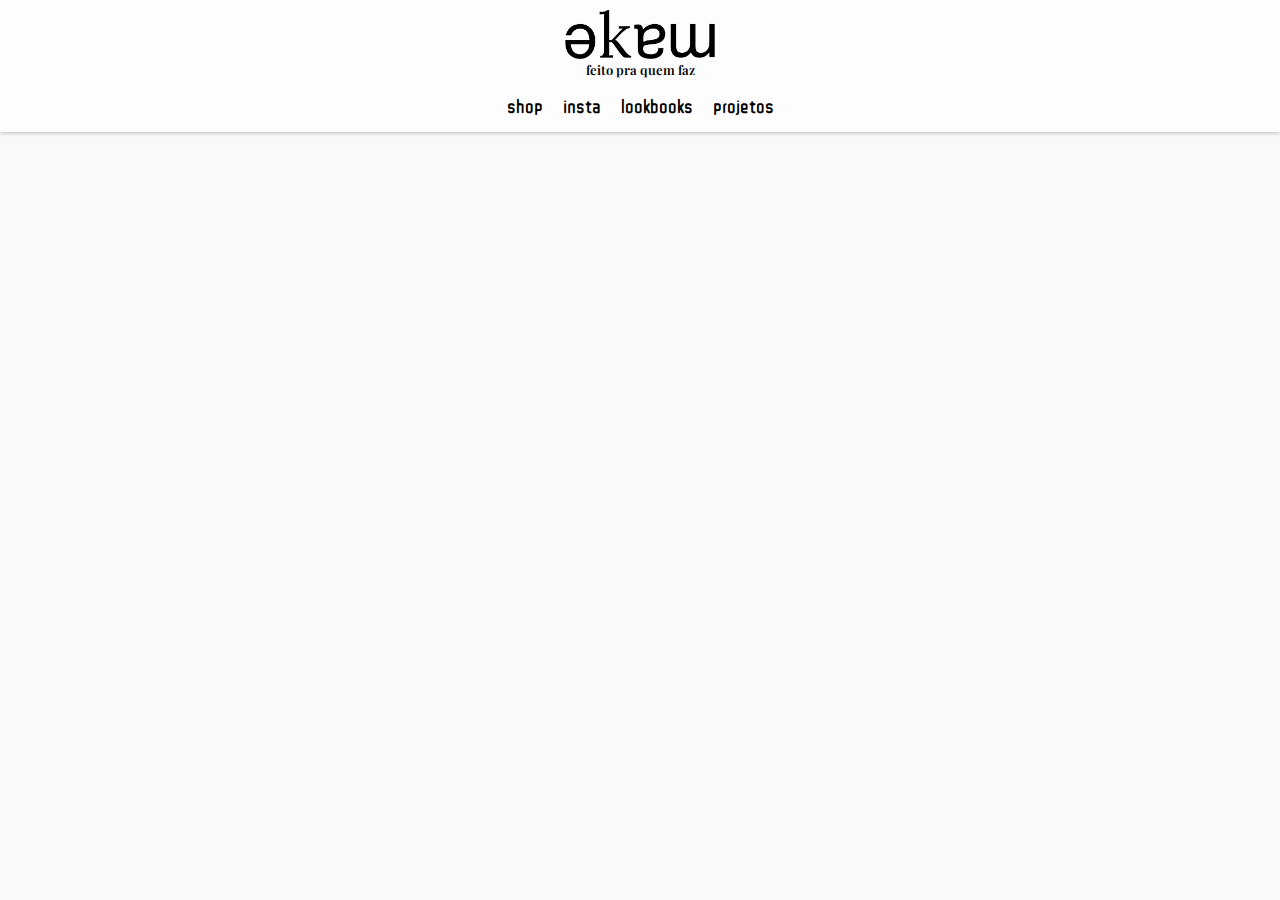
==== about.html @ 8dfeeeff "organizing style of news" ====
<!DOCTYPE html>
<html lang="pt-br">

<head>
    <meta charset="UTF-8">
    <meta name="viewport" content="width=device-width, initial-scale=1.0">
    <meta http-equiv="X-UA-Compatible" content="ie=edge">
    <title>MakeCollection</title>
    <link rel="shortcut icon" href="img/favicon.ico" type="image/x-icon">
    <link rel="stylesheet" href="css/style.css">
    <!-- <link href="https://fonts.googleapis.com/css?family=Open+Sans" rel="stylesheet"> -->
    <link href="https://fonts.googleapis.com/css?family=ZCOOL+QingKe+HuangYou" rel="stylesheet">
    <link href="https://fonts.googleapis.com/css?family=Playfair+Display" rel="stylesheet">
</head>

<body>
    <header>
        <a href="index.html"><img class="logo" src="img/logo.png" alt=""></a>
        <p class="slogan">feito pra quem faz</p>
        <nav>
            <a href="shop.html">shop</a>
            <a href="https://www.instagram.com/makecollection_/?hl=pt-br" target="_blank">insta</a>
            <a href="lookbooks.html">lookbooks</a>
            <a href="projects.html">projetos</a>
        </nav>
    </header>

    <main id="content"></main>

    <script src="js/jquery.js"></script>
    <script src="js/footer.js"></script>
</body>

</html>
---- css/style.css ----
* {
    margin: 0;
    padding: 0;
}

*:focus {
    outline: none;
}

body {
    /* font-family: 'Open Sans', sans-serif; */
    font-family: 'ZCOOL QingKe HuangYou', cursive;
    background-color: #f9f9f9;
}

/* HEADER */
header {
    display: flex;
    justify-content: center;
    align-items: center;
    flex-direction: column;
    padding: 10px 0px;
    box-shadow: #bdbcbc 0px 1px 4px 0px;
    background-color: #fdfdfd;
}

header .logo {
    width: 145px;
    height: auto;
}

header .slogan {
    font-family: 'Playfair Display', serif;
    padding-bottom: 10px;
    font-size: 13px;
    font-weight: 600;
}

nav {
    display: flex;
    justify-items: center;
    align-items: center;
}

nav a {
    text-decoration: none;
    color: #000;
    padding: 7px 10px;
    font-size: 18px;
}

nav a:hover {
    color: #8b8b8b;
}

.active {
    color: #8b8b8b;
}

.page-bar {
    width: 100%;
    /* background-color: #000; */
    background-color: #282828;
    display: flex;
    justify-content: center;
    align-items: center;
    padding: 12px 0px;
    box-shadow: #bdbcbc 0px 1px 4px 0px;
}

.page-bar p {
    color: #e6e6e6;
    font-size: 22px;
}

.container-carrossel {
    display: flex;
    justify-content: center;
    align-items: center;
    /* flex-direction: column; */
}

.arrow-left, .arrow-right{
    width: 50px;
    height: 50px;
    color: #282828;
    background-color: #5c5c5c;
}

.carrossel {
    /* display: flex;
    justify-content: center;
    align-items: center; */
    width: 85vw;
}

/* .carrossel .slide-container {
    display: flex;
    justify-content: center;
    align-items: center;
    width: 100%;
}
*/

.carrossel img {
    height: 250px;
    width: auto;
} 

.container-sociais {
    display: flex;
    justify-content: space-around;
    align-items: center;
    /* padding: 10px 5px 20px; */
    padding: 20px 5px 15px;
}

.container-sociais a {
    text-decoration: none;
}

.container-sociais a img {
    height: 45px;
    width: auto;
    padding: 0px 15px;
}

/* FOOTER */
footer {
    /* background: #000; */
    /* background-color: #282828; */
    background-color: #e0dede;
    display: flex;
    justify-content: center;
    align-items: center;
    flex-direction: column;
    /* height: 50px; */
    color: #2f2f2f;
    margin-top: 15px;
    box-shadow: #636363 0px 0px 7px;
}

footer .footer-links {
    display: flex;
    flex-direction: column;
    width: 90%;
    max-width: 500px;
    justify-content: flex-start;
    margin: 3px 5px 3px 25px;
    color: #5c5c5c;
}

footer .footer-links a, .footer-links h3 {
    padding: 3px 0px;
    font-size: 18px;
    color: #5c5c5c;
    background-color: transparent;
    text-decoration: none;
}

@media(min-width:768px) {

    header .logo {
        width: 150px;
    }

    nav a {
        font-size: 20px;
    }
}
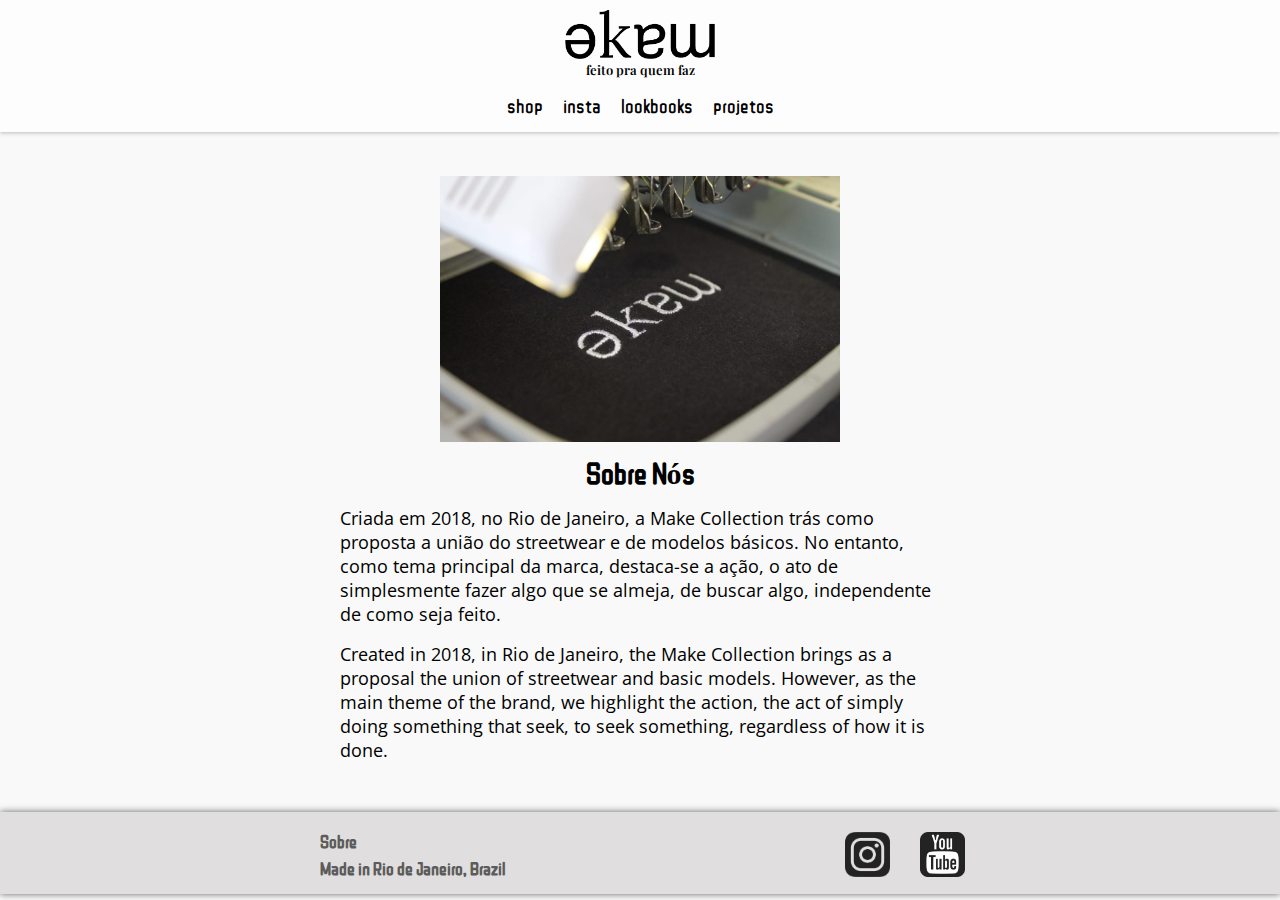
==== commit 424f6567: "footer apply in all pages & About page" ====
--- a/about.html
+++ b/about.html
@@ -8,9 +8,11 @@
     <title>MakeCollection</title>
     <link rel="shortcut icon" href="img/favicon.ico" type="image/x-icon">
     <link rel="stylesheet" href="css/style.css">
+    <link rel="stylesheet" href="css/about.css">
     <!-- <link href="https://fonts.googleapis.com/css?family=Open+Sans" rel="stylesheet"> -->
     <link href="https://fonts.googleapis.com/css?family=ZCOOL+QingKe+HuangYou" rel="stylesheet">
     <link href="https://fonts.googleapis.com/css?family=Playfair+Display" rel="stylesheet">
+    <link href="https://fonts.googleapis.com/css?family=Open+Sans" rel="stylesheet">
 </head>
 
 <body>
@@ -25,7 +27,27 @@
         </nav>
     </header>
 
-    <main id="content"></main>
+    <main id="content">
+        <section class="container-about">
+            <img class="imagem-about" src="img/make-about.jpg" alt="">
+            <h1>Sobre Nós</h1>
+            <p>Criada em 2018, no Rio de Janeiro, a Make Collection trás como proposta a união do streetwear e de modelos básicos. No entanto, como tema principal da marca, destaca-se a ação, o ato de simplesmente fazer algo que se almeja, de buscar algo, independente de como seja feito.</p>
+            <br>
+            <p>Created in 2018, in Rio de Janeiro, the Make Collection brings as a proposal the union of streetwear and basic models. However, as the main theme of the brand, we highlight the action, the act of simply doing something that seek, to seek something, regardless of how it is done.</p>
+        </section>
+    </main>
+
+    <footer>
+        <div class="footer-links">
+            <a href="about.html"><h3>Sobre</h3></a>
+            <h3>Made in Rio de Janeiro, Brazil</h3>
+        </div>
+
+        <div class="container-sociais">
+            <a href="https://www.instagram.com/makecollection_/?hl=pt-br" target="_blank"><img src="img/ig-icon.png" alt="instagram"></a>
+            <a href="https://m.youtube.com/channel/UCA8bBdfNE-L9Ho5rjXLCM5A" target="_blank"><img src="img/yt-icon.png" alt="youtube"></a>
+        </div>
+    </footer>
 
     <script src="js/jquery.js"></script>
     <script src="js/footer.js"></script>
--- a/css/style.css
+++ b/css/style.css
@@ -73,6 +73,13 @@
     font-size: 22px;
 }
 
+#content {
+    display: flex;
+    justify-content: center;
+    align-items: center;
+    flex-direction: column;
+}
+
 .container-carrossel {
     display: flex;
     justify-content: center;
@@ -115,26 +122,14 @@
     padding: 20px 5px 15px;
 }
 
-.container-sociais a {
-    text-decoration: none;
-}
-
-.container-sociais a img {
-    height: 45px;
-    width: auto;
-    padding: 0px 15px;
-}
 
 /* FOOTER */
 footer {
-    /* background: #000; */
-    /* background-color: #282828; */
     background-color: #e0dede;
     display: flex;
     justify-content: center;
     align-items: center;
     flex-direction: column;
-    /* height: 50px; */
     color: #2f2f2f;
     margin-top: 15px;
     box-shadow: #636363 0px 0px 7px;
@@ -158,6 +153,16 @@
     text-decoration: none;
 }
 
+.container-sociais a {
+    text-decoration: none;
+}
+
+.container-sociais a img {
+    height: 45px;
+    width: auto;
+    padding: 0px 15px;
+}
+
 @media(min-width:768px) {
 
     header .logo {
@@ -167,4 +172,10 @@
     nav a {
         font-size: 20px;
     }
+}
+
+@media(min-width:400px) {
+    footer {
+        flex-direction: row;
+    }
 }--- a/css/about.css
+++ b/css/about.css
@@ -0,0 +1,34 @@
+.container-about {
+    display: flex;
+    flex-direction: column;
+    justify-content: center;
+    align-items: center;
+    padding: 25px 0px 15px;
+    margin: 0px 40px 0px;
+    max-width: 600px;
+}
+
+.container-about .imagem-about{
+    width: 75%;
+    max-width: 400px;
+    height: auto;
+}
+
+.container-about h1 {
+    padding: 15px 0px;
+    font-size: 26px;
+}
+
+.container-about p {
+    font-family: 'Open Sans', sans-serif;
+}
+
+@media(min-width:768px) {
+    .container-about h1 {
+        font-size: 30px;
+    }
+
+    .container-about p {
+        font-size: 18px;
+    }
+}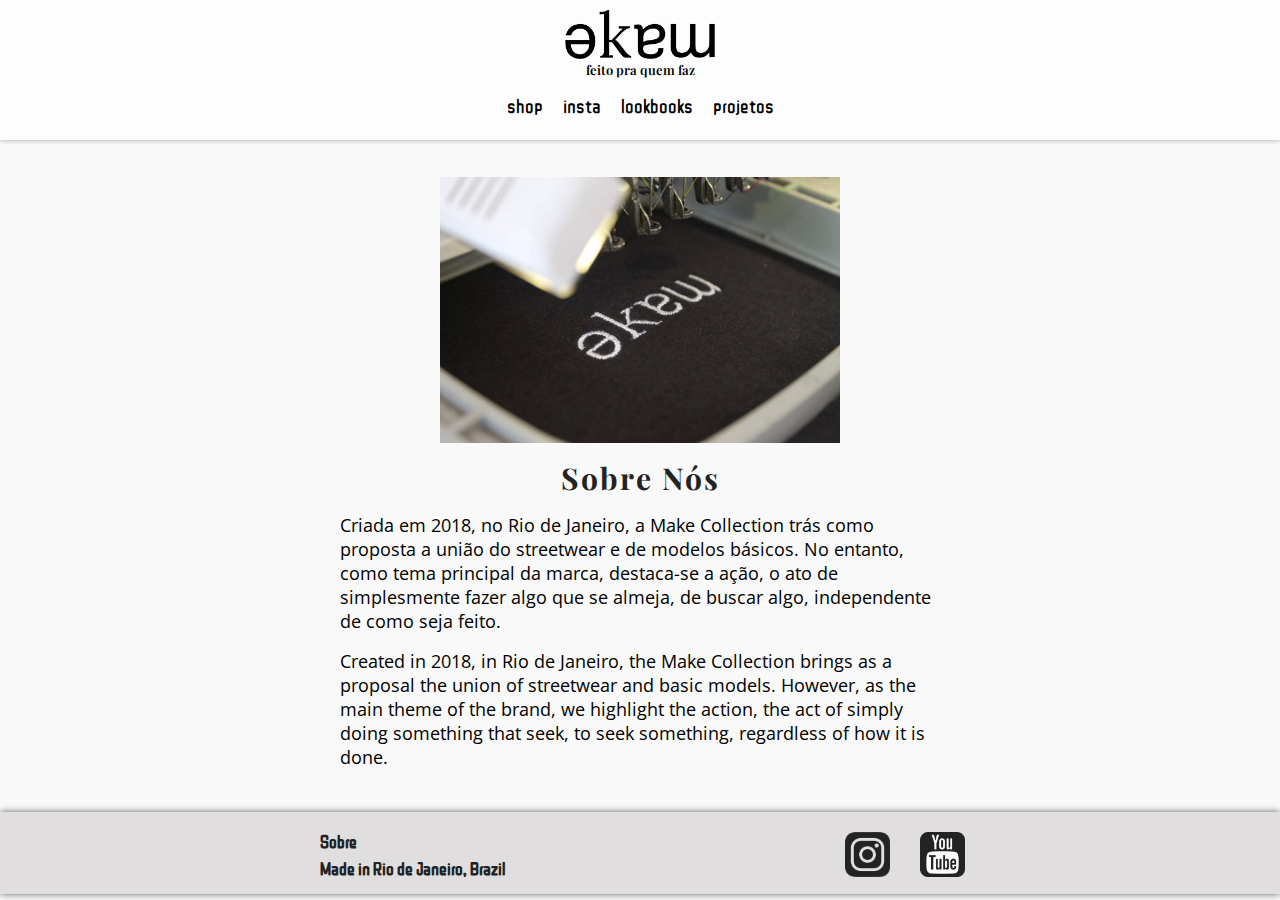
==== commit 926f1912: "theme browser mobile" ====
--- a/about.html
+++ b/about.html
@@ -7,6 +7,11 @@
     <meta http-equiv="X-UA-Compatible" content="ie=edge">
     <title>MakeCollection</title>
     <link rel="shortcut icon" href="img/favicon.ico" type="image/x-icon">
+    <!-- MOBILE THEME BROWSER -->
+    <meta name="theme-color" content="#282828">
+    <meta name="apple-mobile-web-app-status-bar-style" content="#282828">
+    <meta name="msapplication-navbutton-color" content="#282828">
+    <!-- CSS LINKS -->
     <link rel="stylesheet" href="css/style.css">
     <link rel="stylesheet" href="css/about.css">
     <!-- <link href="https://fonts.googleapis.com/css?family=Open+Sans" rel="stylesheet"> -->
--- a/css/style.css
+++ b/css/style.css
@@ -24,6 +24,10 @@
     background-color: #fdfdfd;
 }
 
+.header-with-page-bar{
+    padding: 10px 0px 0px;
+}
+
 header .logo {
     width: 145px;
     height: auto;
@@ -40,6 +44,7 @@
     display: flex;
     justify-items: center;
     align-items: center;
+    padding-bottom: 8px;
 }
 
 nav a {
@@ -80,40 +85,6 @@
     flex-direction: column;
 }
 
-.container-carrossel {
-    display: flex;
-    justify-content: center;
-    align-items: center;
-    /* flex-direction: column; */
-}
-
-.arrow-left, .arrow-right{
-    width: 50px;
-    height: 50px;
-    color: #282828;
-    background-color: #5c5c5c;
-}
-
-.carrossel {
-    /* display: flex;
-    justify-content: center;
-    align-items: center; */
-    width: 85vw;
-}
-
-/* .carrossel .slide-container {
-    display: flex;
-    justify-content: center;
-    align-items: center;
-    width: 100%;
-}
-*/
-
-.carrossel img {
-    height: 250px;
-    width: auto;
-} 
-
 .container-sociais {
     display: flex;
     justify-content: space-around;
@@ -130,7 +101,7 @@
     justify-content: center;
     align-items: center;
     flex-direction: column;
-    color: #2f2f2f;
+    /* color: #2f2f2f; */
     margin-top: 15px;
     box-shadow: #636363 0px 0px 7px;
 }
@@ -142,18 +113,14 @@
     max-width: 500px;
     justify-content: flex-start;
     margin: 3px 5px 3px 25px;
-    color: #5c5c5c;
+    /* color: #5c5c5c; */
 }
 
 footer .footer-links a, .footer-links h3 {
     padding: 3px 0px;
     font-size: 18px;
-    color: #5c5c5c;
+    color: #232323;
     background-color: transparent;
-    text-decoration: none;
-}
-
-.container-sociais a {
     text-decoration: none;
 }
 
@@ -161,6 +128,15 @@
     height: 45px;
     width: auto;
     padding: 0px 15px;
+}
+
+/* CARROSSEL */
+.container-carrossel {
+    display: flex;
+    justify-content: center;
+    align-items: center;
+    /* width: 100%; */
+    /* flex-direction: column; */
 }
 
 @media(min-width:768px) {
--- a/css/about.css
+++ b/css/about.css
@@ -17,6 +17,9 @@
 .container-about h1 {
     padding: 15px 0px;
     font-size: 26px;
+    font-family: 'Playfair Display', serif;
+    color: #232323;
+    letter-spacing: 2px;
 }
 
 .container-about p {
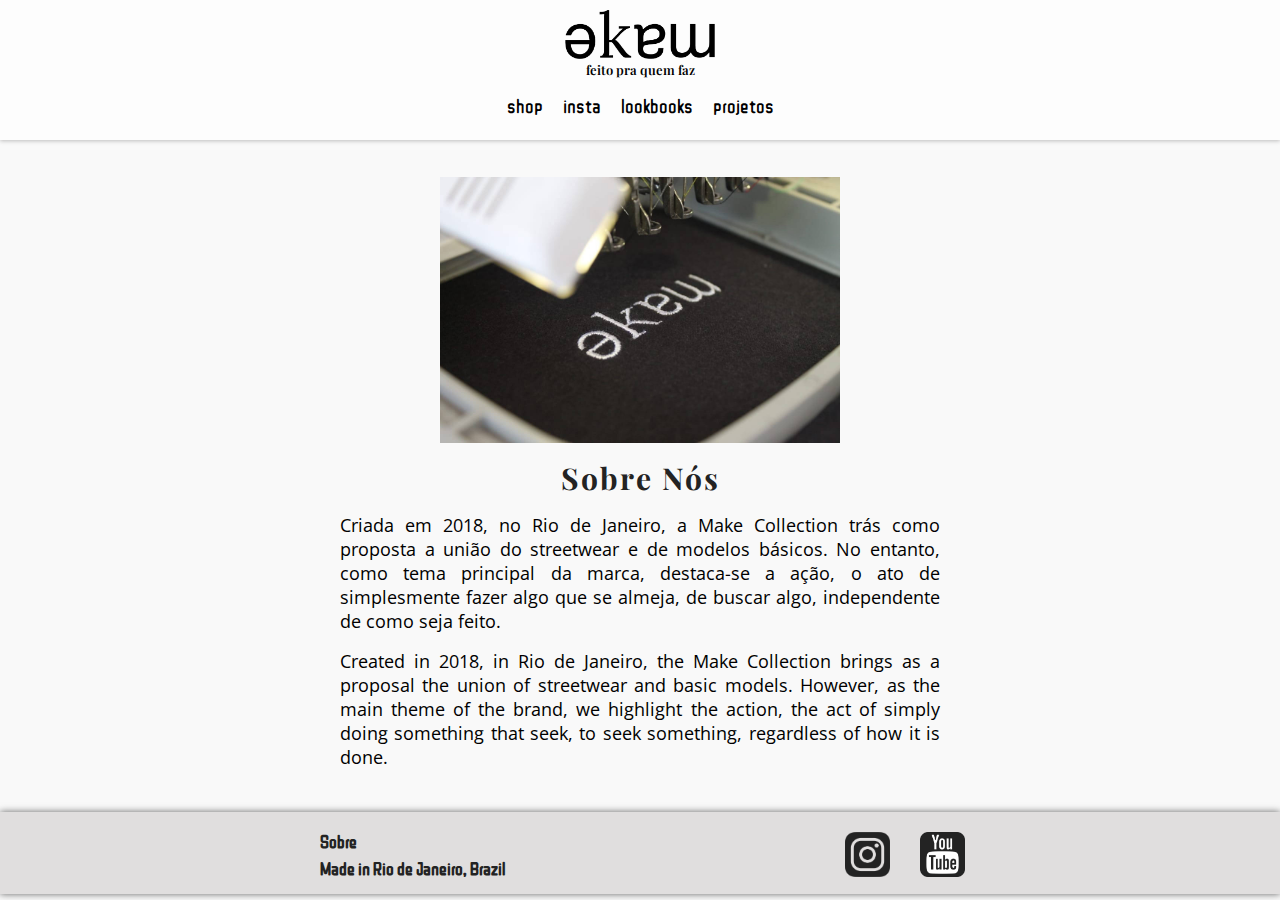
==== commit e8c8dd1a: "Countdown to 7/2/2019" ====
--- a/about.html
+++ b/about.html
@@ -12,6 +12,8 @@
     <meta name="apple-mobile-web-app-status-bar-style" content="#282828">
     <meta name="msapplication-navbutton-color" content="#282828">
     <!-- CSS LINKS -->
+    <link rel="stylesheet" href="css/countdown.css">
+    <link rel="stylesheet" href="css/loader.css">
     <link rel="stylesheet" href="css/style.css">
     <link rel="stylesheet" href="css/about.css">
     <!-- <link href="https://fonts.googleapis.com/css?family=Open+Sans" rel="stylesheet"> -->
@@ -21,6 +23,21 @@
 </head>
 
 <body>
+    <div id="counter-container">
+        <img src="img/loader.png" alt="">
+        <p id="countdown"></p>
+    </div>
+
+    <div class="pega-malandro">
+        <h3>Ao continuar voce corre o risco de ter o acesso ao site bloqueado.</h3>
+    </div>
+
+    <div id="loader">
+        <img src="img/loader.png" alt="">
+        <h1>...</h1>
+        <p>carregando</p>
+    </div>
+
     <header>
         <a href="index.html"><img class="logo" src="img/logo.png" alt=""></a>
         <p class="slogan">feito pra quem faz</p>
@@ -56,6 +73,9 @@
 
     <script src="js/jquery.js"></script>
     <script src="js/footer.js"></script>
+    <script src="js/countdown.js"></script>
+    <script src="js/loader.js"></script>
+
 </body>
 
 </html>--- a/css/countdown.css
+++ b/css/countdown.css
@@ -0,0 +1,37 @@
+#counter-container,
+.pega-malandro {
+    display: flex;
+    justify-content: center;
+    align-items: center;
+    flex-direction: column;
+    text-align: center;
+    position: absolute;
+    overflow: hidden;
+    height: 100vh;
+    width: 100vw;
+    background-color: #000;
+    z-index: 900;
+}
+
+body {
+    overflow: hidden;
+}
+
+#counter-container #countdown {
+    padding-top: 20px;
+    color: #ffffff;
+    font-size: 24px;
+    /* font-family: 'Playfair Display', serif; */
+    font-family: 'Open Sans', sans-serif;
+}
+
+#counter-container img {
+    width: 90px;
+    height: auto;
+}
+
+.pega-malandro {
+    z-index: 600;
+    color: #fff;
+    letter-spacing: 2px;
+}--- a/css/loader.css
+++ b/css/loader.css
@@ -0,0 +1,37 @@
+#loader {
+    position: fixed;
+    height: 100vh;
+    width: 100vw;
+    background-color: #141414;
+    display: flex;
+    justify-content: center;
+    align-items: center;
+    flex-direction: column;
+    transition: 1.2s;
+    z-index: 100;
+    overflow: hidden;
+}
+
+#loader h1 {
+    color: #fff;
+    font-size: 20px;
+    font-family: 'Playfair Display', serif;
+    letter-spacing: 3px;
+    padding: 5px 0px;
+}
+
+#loader p {
+    color: #fff;
+    font-family: 'Playfair Display', serif;
+    letter-spacing: 3px;
+    font-size: 18px;
+}
+
+#loader img {
+    width: 90px;
+    height: auto;
+}
+
+.hide-loader {
+    opacity: 0;
+}--- a/css/about.css
+++ b/css/about.css
@@ -24,6 +24,7 @@
 
 .container-about p {
     font-family: 'Open Sans', sans-serif;
+    text-align: justify;
 }
 
 @media(min-width:768px) {
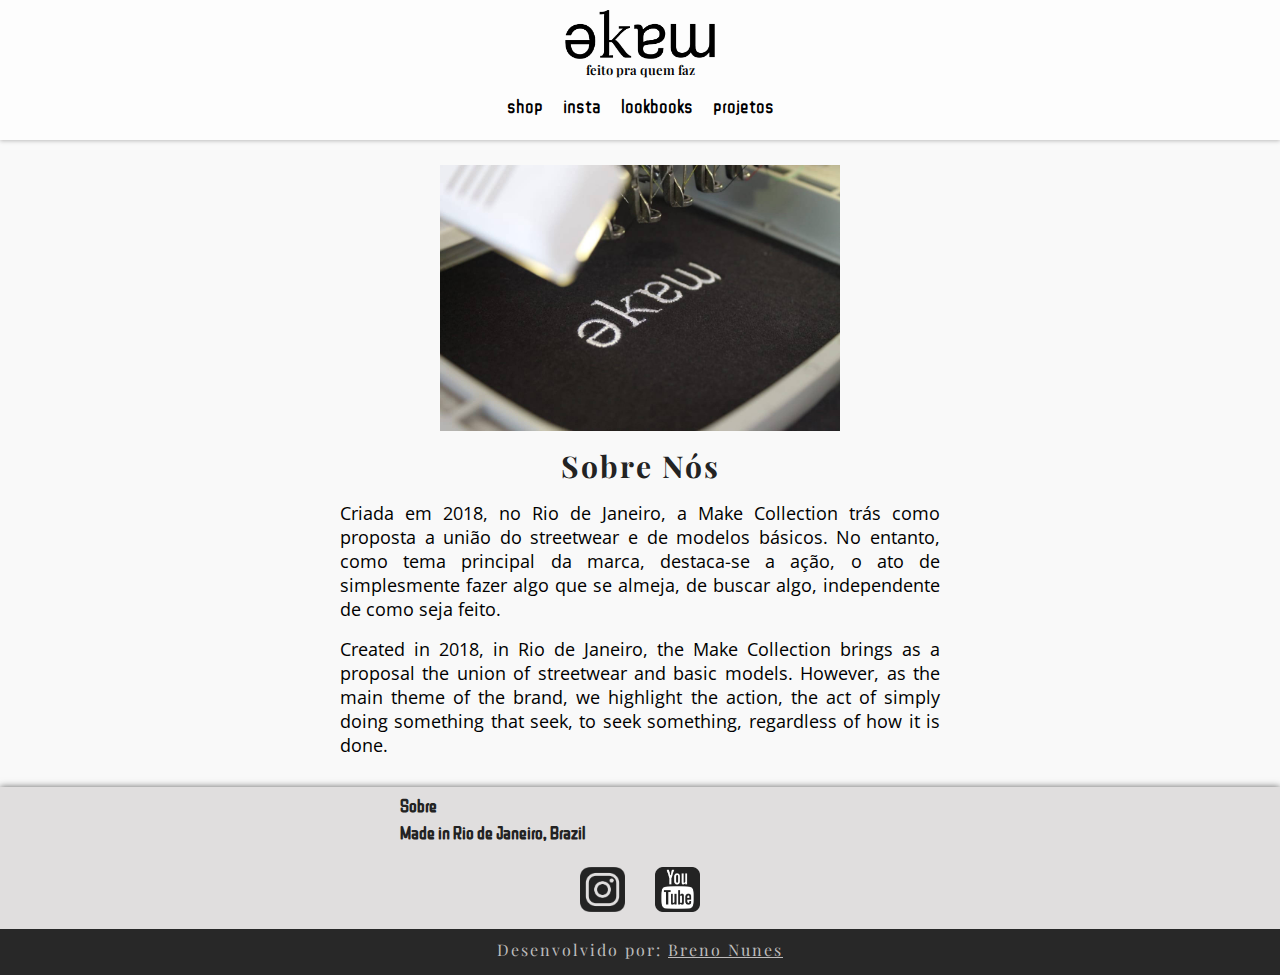
==== commit 486f2f27: "credits section" ====
--- a/about.html
+++ b/about.html
@@ -39,7 +39,7 @@
     </div>
 
     <header>
-        <a href="index.html"><img class="logo" src="img/logo.png" alt=""></a>
+        <a href="index.html"><img class="logo" src="img/logo.png" alt="MakeCollection"></a>
         <p class="slogan">feito pra quem faz</p>
         <nav>
             <a href="shop.html">shop</a>
@@ -51,7 +51,7 @@
 
     <main id="content">
         <section class="container-about">
-            <img class="imagem-about" src="img/make-about.jpg" alt="">
+            <img class="imagem-about" src="img/make-about.jpg" alt="Sobre MakeCollection">
             <h1>Sobre Nós</h1>
             <p>Criada em 2018, no Rio de Janeiro, a Make Collection trás como proposta a união do streetwear e de modelos básicos. No entanto, como tema principal da marca, destaca-se a ação, o ato de simplesmente fazer algo que se almeja, de buscar algo, independente de como seja feito.</p>
             <br>
@@ -67,8 +67,13 @@
 
         <div class="container-sociais">
             <a href="https://www.instagram.com/makecollection_/?hl=pt-br" target="_blank"><img src="img/ig-icon.png" alt="instagram"></a>
-            <a href="https://m.youtube.com/channel/UCA8bBdfNE-L9Ho5rjXLCM5A" target="_blank"><img src="img/yt-icon.png" alt="youtube"></a>
+            <a href="https://www.youtube.com/makeprojects123" target="_blank"><img src="img/yt-icon.png" alt="youtube"></a>
         </div>
+
+        <div class="credits-container">
+            <p>Desenvolvido por: <a href="https://github.com/Brenont">Breno Nunes</a></p>
+        </div>
+
     </footer>
 
     <script src="js/jquery.js"></script>
--- a/css/style.css
+++ b/css/style.css
@@ -64,7 +64,6 @@
 
 .page-bar {
     width: 100%;
-    /* background-color: #000; */
     background-color: #282828;
     display: flex;
     justify-content: center;
@@ -89,7 +88,6 @@
     display: flex;
     justify-content: space-around;
     align-items: center;
-    /* padding: 10px 5px 20px; */
     padding: 20px 5px 15px;
 }
 
@@ -106,6 +104,13 @@
     box-shadow: #636363 0px 0px 7px;
 }
 
+.content-footer{
+    display: flex;
+    justify-content: center;
+    align-items: center;
+    flex-direction: column;
+}
+
 footer .footer-links {
     display: flex;
     flex-direction: column;
@@ -113,7 +118,6 @@
     max-width: 500px;
     justify-content: flex-start;
     margin: 3px 5px 3px 25px;
-    /* color: #5c5c5c; */
 }
 
 footer .footer-links a, .footer-links h3 {
@@ -135,8 +139,28 @@
     display: flex;
     justify-content: center;
     align-items: center;
-    /* width: 100%; */
-    /* flex-direction: column; */
+}
+
+.credits-container {
+    display: flex;
+    justify-content: center;
+    align-items: center;
+    width: 100%;
+    background-color: #282828;
+    color: #bdbcbc;
+    padding: 10px 0px 15px;
+}
+
+.credits-container p {
+    font-size: 16px;
+    font-family: 'Playfair Display', serif;
+    text-align: center;
+}
+
+.credits-container a {
+    color: #bdbcbc;
+    cursor: pointer;
+    padding-bottom: 2px;
 }
 
 @media(min-width:768px) {
@@ -151,7 +175,15 @@
 }
 
 @media(min-width:400px) {
-    footer {
+    /* footer {
+        flex-direction: column;
+    } */
+
+    .content-footer{
         flex-direction: row;
     }
+
+    .credits-container p {
+        letter-spacing: 2px;
+    }
 }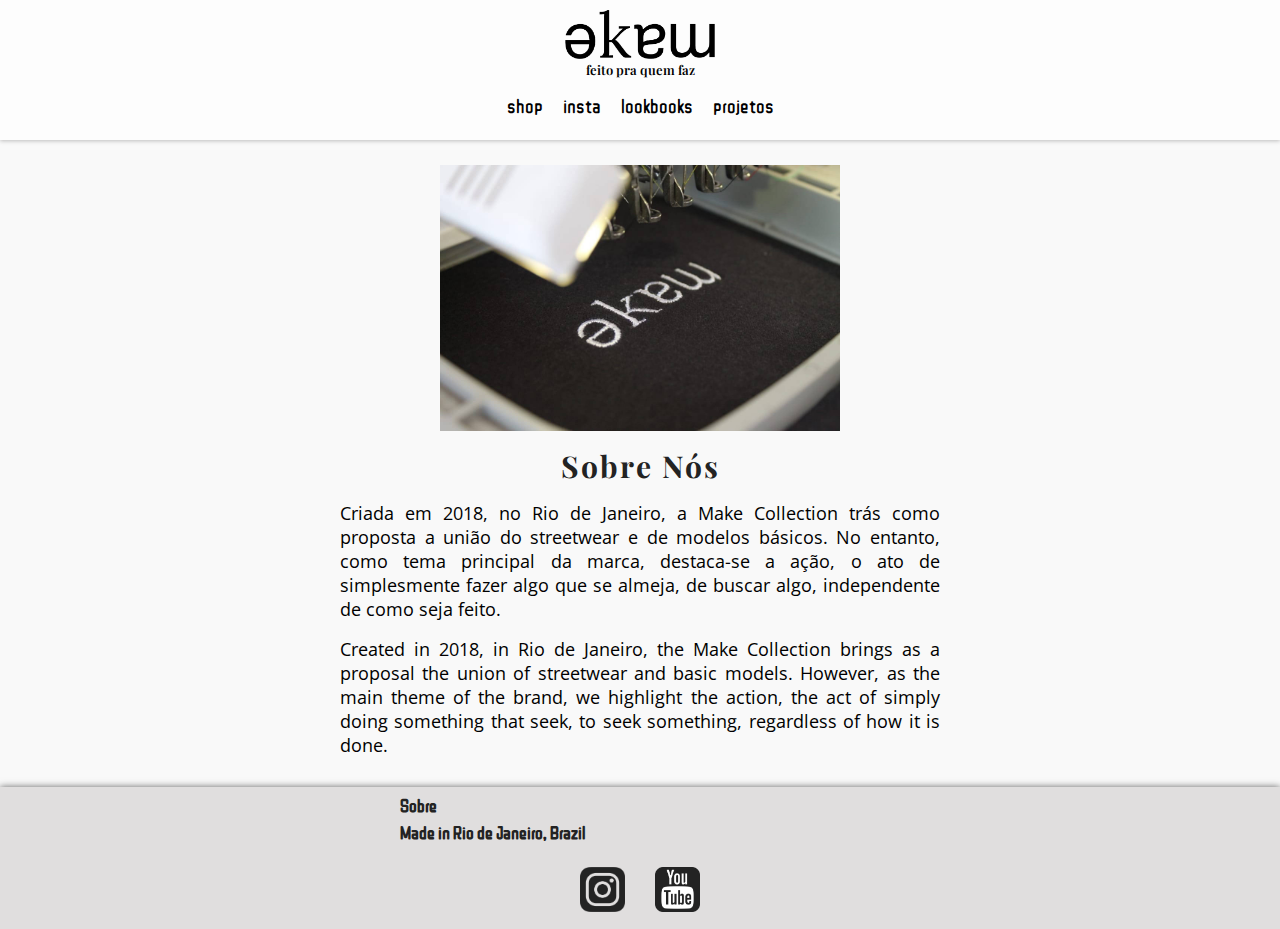
==== commit a75a3403: "credits off && fixing modal link" ====
--- a/about.html
+++ b/about.html
@@ -12,7 +12,7 @@
     <meta name="apple-mobile-web-app-status-bar-style" content="#282828">
     <meta name="msapplication-navbutton-color" content="#282828">
     <!-- CSS LINKS -->
-    <link rel="stylesheet" href="css/countdown.css">
+    <!-- <link rel="stylesheet" href="css/countdown.css"> -->
     <link rel="stylesheet" href="css/loader.css">
     <link rel="stylesheet" href="css/style.css">
     <link rel="stylesheet" href="css/about.css">
@@ -23,14 +23,14 @@
 </head>
 
 <body>
-    <div id="counter-container">
+    <!-- <div id="counter-container">
         <img src="img/loader.png" alt="">
         <p id="countdown"></p>
-    </div>
+    </div> -->
 
-    <div class="pega-malandro">
+     <!-- <div class="pega-malandro">
         <h3>Ao continuar voce corre o risco de ter o acesso ao site bloqueado.</h3>
-    </div>
+    </div> -->
 
     <div id="loader">
         <img src="img/loader.png" alt="">
@@ -70,15 +70,15 @@
             <a href="https://www.youtube.com/makeprojects123" target="_blank"><img src="img/yt-icon.png" alt="youtube"></a>
         </div>
 
-        <div class="credits-container">
+        <!-- <div class="credits-container">
             <p>Desenvolvido por: <a href="https://github.com/Brenont">Breno Nunes</a></p>
-        </div>
+        </div> -->
 
     </footer>
 
     <script src="js/jquery.js"></script>
     <script src="js/footer.js"></script>
-    <script src="js/countdown.js"></script>
+   <!-- <script src="js/countdown.js"></script> -->
     <script src="js/loader.js"></script>
 
 </body>
